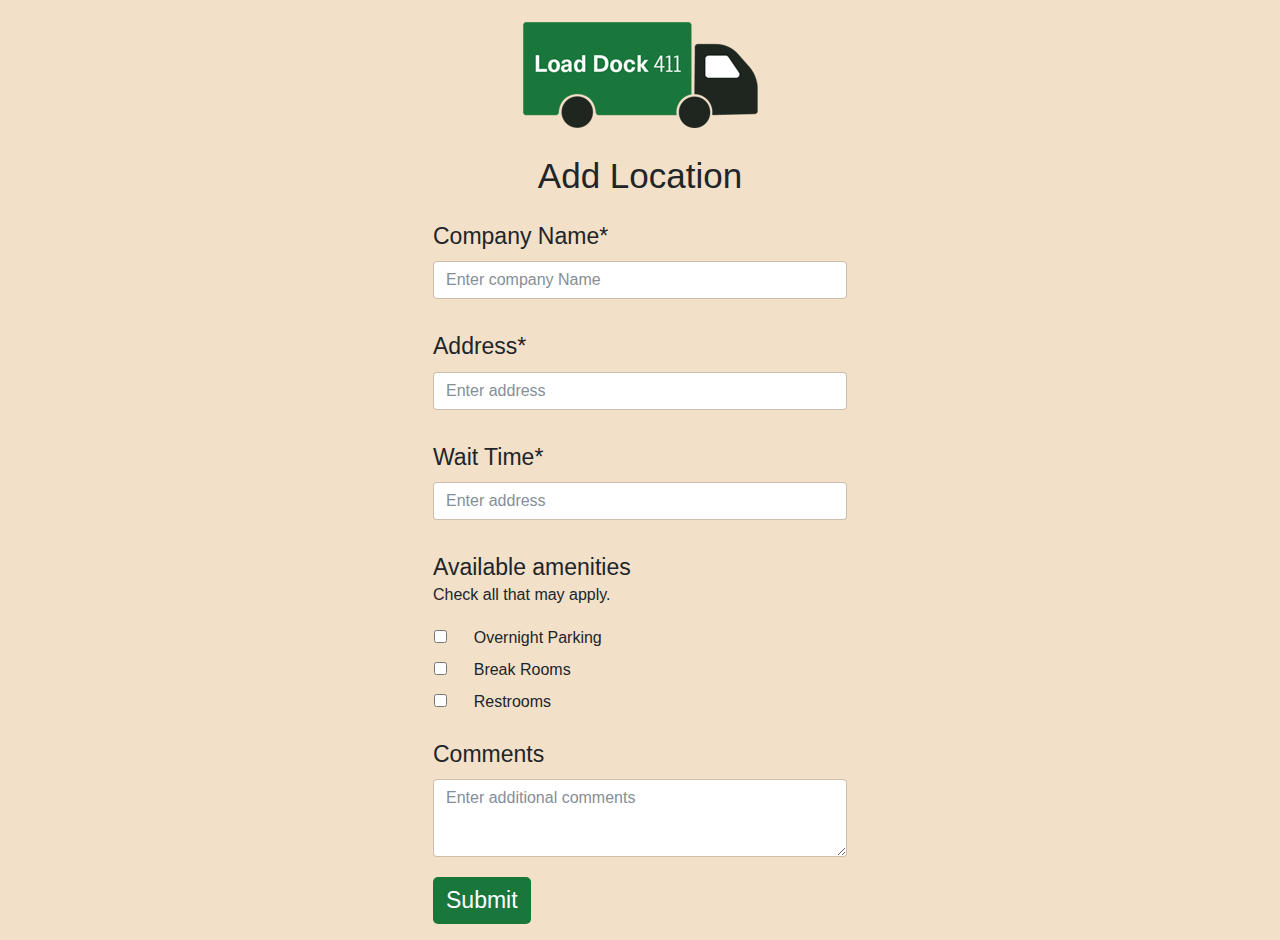
==== add-location.html @ 498035f1 "capstone" ====
<!doctype html>
<html>
<head>
<meta charset="UTF-8">
<meta name="viewport" content="width=device-width, initial-scale=1.0">
<title>Add Location</title>

<!-- Bootstrap v4 -->
<link href="css/bootstrap.css" rel="stylesheet" type="text/css" media="screen">
<link href="css/custom.css" rel="stylesheet" type="text/css" media="screen">

</head>

<body>
<div class="container-fluid">

<div class="row">
    <div class="col-md-12">
<img src="images/logo.png" alt="Logo" class="logo center-block">
    </div> <!-- end col div-->
</div> <!-- end logo div -->
    
<div class="row">
    <div class="col-md-12 input-heading form-group center-block" style="text-align:center; font-size:35px; font-weight: 500;">Add Location </div>
</div> <!-- end row div -->  

<div class="row">
<div class="col-md-12">
    
    
 <form>
<!--company name-->    
  <div class="input-heading form-group center-block">
    <label for="cname">Company Name*</label>
    <input type="text" class="form-control" id="cname" placeholder="Enter company Name" style = "margin-bottom: 30px">
  </div>
     
<!--address-->      
  <div class="input-heading form-group center-block">
    <label for="address">Address*</label>
    <input type="text" class="form-control" id="address" placeholder="Enter address" style = "margin-bottom: 30px">
  </div>
     
     
<!--wait time-->
<div class="input-heading form-group center-block">
    <label for="time">Wait Time*</label>
    <input type="text" class="form-control" id="time" placeholder="Enter address" style = "margin-bottom: 30px">
  </div>
     
<!--available amenities-->     
<div class="input-heading form-group center-block" style = "margin-bottom: -5px">
    <label for="address">Available amenities</label>
  </div>
     
  <div class="apply-text form-group center-block" style = "margin-top: -10px">
    <label for="address">Check all that may apply.</label>
  </div>
     
     
     
<!--checkboxes--> 
     <div class="form-check checkbox-margins" style = "margin-top: -5px">
    <input class="form-check-input" type="checkbox" value="" id="defaultCheck1">
    <label class="form-check-label" for="defaultCheck1">
      Overnight Parking
    </label>
  </div>
  <div class="form-check checkbox-margins">
    <input class="form-check-input" type="checkbox" value="" id="defaultCheck2">
    <label class="form-check-label" for="defaultCheck2">
      Break Rooms
    </label>
  </div>
  <div class="form-check checkbox-margins">
    <input class="form-check-input" type="checkbox" value="" id="defaultCheck3">
    <label class="form-check-label" for="defaultCheck3" style = "margin-bottom: 15px">
      Restrooms
    </label>
  </div>
     
     
     
<!--comments-->
     <div class="input-heading form-group center-block">
    <label for="commentSection">Comments</label>
    <textarea class="form-control" id="commentSection" rows="3" placeholder="Enter additional comments"></textarea>
      
    <button type="submit" style="margin-top:20px;" class="input-heading btn"><a href="whereto-trucker.html">Submit</a></button>
  </div>

  
</form>   
</div> <!-- end column -->   
</div> <!-- end row -->

    
</div> <!-- end container div -->
    
<!-- jQuery and Bootstrap links - do not delete! -->
<script src="https://code.jquery.com/jquery-3.2.1.slim.min.js" integrity="sha384-KJ3o2DKtIkvYIK3UENzmM7KCkRr/rE9/Qpg6aAZGJwFDMVNA/GpGFF93hXpG5KkN" crossorigin="anonymous"></script>
<script src="https://cdnjs.cloudflare.com/ajax/libs/popper.js/1.11.0/umd/popper.min.js" integrity="sha384-b/U6ypiBEHpOf/4+1nzFpr53nxSS+GLCkfwBdFNTxtclqqenISfwAzpKaMNFNmj4" crossorigin="anonymous"></script>

<script src="https://stackpath.bootstrapcdn.com/bootstrap/4.4.1/js/bootstrap.min.js" integrity="sha384-wfSDF2E50Y2D1uUdj0O3uMBJnjuUD4Ih7YwaYd1iqfktj0Uod8GCExl3Og8ifwB6" crossorigin="anonymous"></script>
<!-- end of do not delete -->
</body>
</html>
---- css/custom.css ----
@charset "UTF-8";


.rating {
  display: inline-block;
  position: relative;
}

body {
    background-color:#F2E0C9;
}
.checkbox-margins{
    max-width:54%;
    vertical-align:center;
    display: block;
    margin-left: auto;
    margin-right: auto;
}
.done {
    max-width: 80%;
    margin-left: 17%;
}
.container-fluid {
    max-width: 720px;
}
.left-button {
    max-width: 80%;
    margin-left: 20%;
}
.center-block {
    display: block;
    margin-left: auto;
    margin-right: auto;
}
.logo{
	display: block;
}
.form-group {
    max-width:60%;
    vertical-align:center;
}
.img-fluid {
    max-width:10em;
}
.truckerindex-header {
    max-width:80%;
    margin-left: auto;
    text-align:left;
    padding-top:40px;
}
.where-to {
    font-family: neue-haas-unica,sans-serif;
    font-weight: 500;
    font-size: 23px;
    font-style:normal; 
}
.location-color {
    background-color:#ffffff;
    border: 6px solid #ffffff;
    border-top: 6px;
    border-radius:5px;
    margin:25px;
    -webkit-box-shadow: 0px 12px 12px -9px rgba(143,140,143,1);
    -moz-box-shadow: 0px 12px 12px -9px rgba(143,140,143,1);
    box-shadow: 0px 12px 12px -9px rgba(143,140,143,1);
 
}
.amenities-graphics {
    max-height: 15%;
    max-width:15%;
}
.input-heading {
    font-family: neue-haas-unica,sans-serif;
    font-size:23px;
    font-style: normal;
}
.location-heading {
    font-family: neue-haas-unica,sans-serif;
    font-weight: bold;
    font-size:23px;
    font-style: normal;
}

.location-summary, .login-main {
    font-family: neue-haas-unica,sans-serif;
    font-weight: 500;
    font-size:40px;
    font-style: normal;
}
.indent {
    text-indent:10px;
}
.subheads {
    font-family:"Helvetica Neue Light", "Helvetica Neue";
    font-size:30px;
}
.review-disclaimer {
    font-family:"Helvetica Neue Light", "Helvetica Neue";
    font-size:12px;
}
a,.btn {
    background-color:#1A773C;
    color:#ffffff;
    border-radius:5px;
}
.btn-primary:hover {
    background-color:#1A773C;
    color:#ffffff;
    border:none;
}
a:hover {
    color:#ffffff;
    text-decoration:none;
}
.btn:active {
    opacity:0.6;
}
.trucker-display{
    margin-top:30px;
    font-family: neue-haas-unica,sans-serif;
    font-weight: 500;
    font-size:28px;
    font-style: normal;
}
.breadcrumb {
    background-color:#F2E0C9;

}
a.clear {
    background-color:transparent;
}
a.clear:active {
    opacity:0.6;
}
.requiredfield {
    font-family:"Helvetica Neue Light", "Helvetica Neue";
    font-size:15px;
    text-align:center;
}
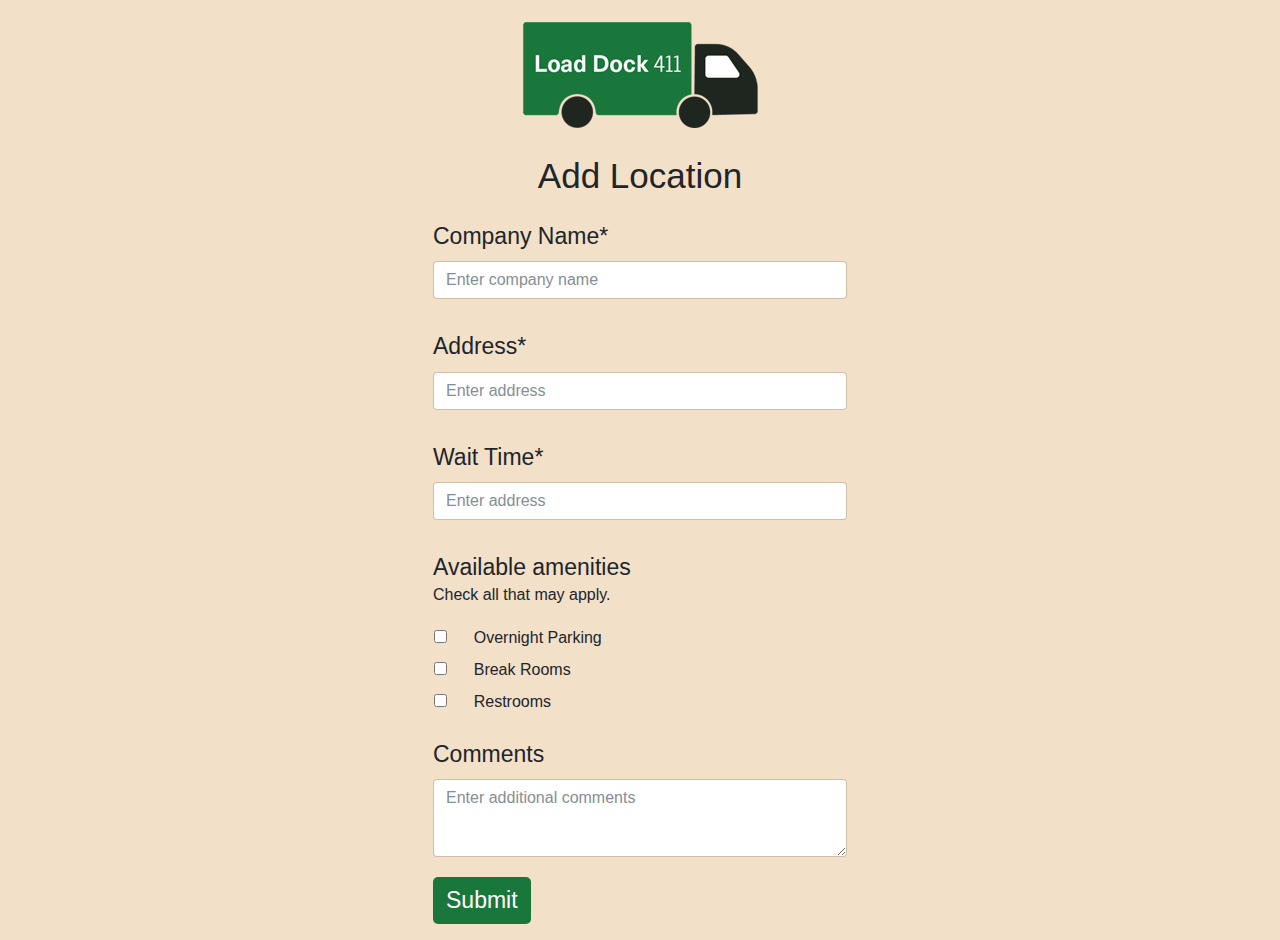
==== commit 6c86a48c: "capstone" ====
--- a/add-location.html
+++ b/add-location.html
@@ -32,7 +32,7 @@
 <!--company name-->    
   <div class="input-heading form-group center-block">
     <label for="cname">Company Name*</label>
-    <input type="text" class="form-control" id="cname" placeholder="Enter company Name" style = "margin-bottom: 30px">
+    <input type="text" class="form-control" id="cname" placeholder="Enter company name" style = "margin-bottom: 30px">
   </div>
      
 <!--address-->      
